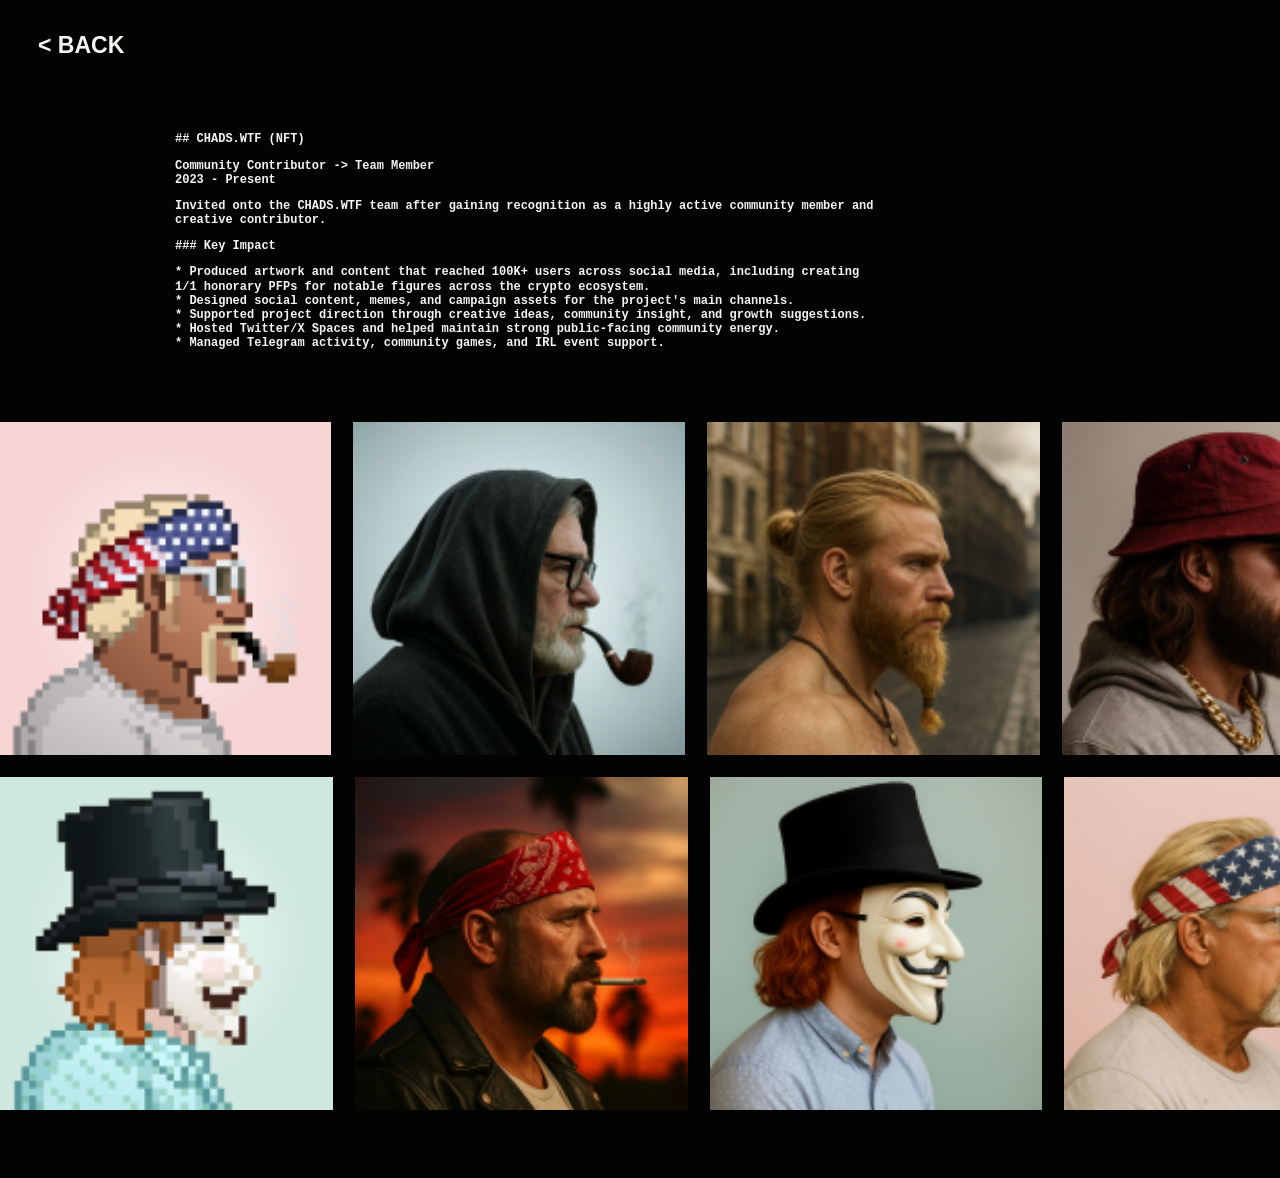
==== chads-wtf.html @ 3c35aa35 "Initial portfolio site" ====
<!doctype html>
<html lang="en">
  <head>
    <meta charset="utf-8">
    <meta name="viewport" content="width=device-width, initial-scale=1">
    <title>CHADS.WTF - Nate Portfolio</title>
    <link rel="stylesheet" href="styles.css">
  </head>
  <body class="project-body">
    <a class="back-link" href="index.html#experience">&lt; BACK</a>
    <main class="project-page">
      <section class="project-layout">
        <article class="project-intro">
          <h1>## CHADS.WTF (NFT)</h1>
          <p><strong>Community Contributor -&gt; Team Member</strong><br><strong>2023 - Present</strong></p>
          <p>Invited onto the CHADS.WTF team after gaining recognition as a highly active community member and creative contributor.</p>
          <h2>### Key Impact</h2>
          <ul>
            <li>Produced artwork and content that reached 100K+ users across social media, including creating 1/1 honorary PFPs for notable figures across the crypto ecosystem.</li>
            <li>Designed social content, memes, and campaign assets for the project's main channels.</li>
            <li>Supported project direction through creative ideas, community insight, and growth suggestions.</li>
            <li>Hosted Twitter/X Spaces and helped maintain strong public-facing community energy.</li>
            <li>Managed Telegram activity, community games, and IRL event support.</li>
          </ul>
        </article>
        <section class="scroll-gallery" data-gallery-folder="assets/chads-wtf/" aria-label="CHADS.WTF asset gallery"></section>
      </section>
    </main>
    <script src="gallery-manifest.js"></script>
    <script src="gallery.js"></script>
  </body>
</html>
---- styles.css ----
:root {
  --yellow: #f7931a;
  --black: #030303;
  --white: #f5f5f2;
  --muted: rgba(3, 3, 3, 0.55);
  --line: rgba(3, 3, 3, 0.9);
  --project-line: rgba(245, 245, 242, 0.22);
  --body-font: "Lucida Sans Typewriter Regular", "Lucida Sans Typewriter", "Lucida Console", Monaco, monospace;
  --heading-font: "Lucida Sans Demibold Roman", "Lucida Sans", "Lucida Sans Unicode", Geneva, Verdana, sans-serif;
}

* {
  box-sizing: border-box;
}

html {
  scroll-behavior: smooth;
}

html.home-scroll {
  scroll-snap-type: y mandatory;
}

body {
  margin: 0;
  background: var(--yellow);
  color: var(--black);
  font-family: var(--body-font);
  font-size: 12px;
  font-weight: 700;
  line-height: 1.18;
}

a {
  color: inherit;
  text-decoration: none;
}

.home-body {
  min-width: 320px;
}

.home-body .section {
  scroll-snap-align: center;
  scroll-snap-stop: always;
}

.section {
  min-height: 100vh;
  position: relative;
  padding: 28px clamp(18px, 3vw, 38px);
  overflow: hidden;
}

.corner {
  position: absolute;
  z-index: 5;
  font-size: clamp(11px, 1.3vw, 16px);
  text-transform: uppercase;
  white-space: nowrap;
}

.top-right {
  top: 16px;
  right: 18px;
}

.bottom-left {
  bottom: 16px;
  left: 22px;
}

.bottom-right {
  bottom: 16px;
  right: 18px;
}

.scroll-note {
  position: absolute;
  left: 50%;
  bottom: 44px;
  transform: translateX(-50%);
  color: rgba(3, 3, 3, 0.22);
  font-size: clamp(12px, 1.15vw, 16px);
  letter-spacing: 0;
  text-align: center;
}

.hero .scroll-note {
  color: #fff;
}

.about-section .scroll-note,
.projects-section .scroll-note {
  color: var(--yellow);
}

.hero {
  display: flex;
  align-items: flex-start;
  justify-content: center;
  padding-top: 18px;
}

.hero-title {
  --hero-title-size: 60vw;
  margin: 0;
  width: calc(100vw - clamp(28px, 5vw, 76px));
  font-family: "Druk Extra Wide", "DrukWide", "Druk Wide", var(--heading-font);
  font-size: var(--hero-title-size);
  line-height: 0.72;
  letter-spacing: 0;
  text-transform: none;
  text-align: center;
  white-space: nowrap;
}

.about-section {
  background: #fff;
  display: flex;
  align-items: center;
  justify-content: center;
}

.about-copy {
  width: min(930px, 74vw);
  margin-top: 4vh;
}

.copy-block {
  margin: 0 0 22px;
}

.copy-block h2,
.copy-block h3 {
  margin: 0 0 12px;
  font-size: 12px;
  line-height: 1.15;
}

.copy-block p {
  margin: 0 0 12px;
}

.copy-block ul {
  list-style: none;
  margin: 0;
  padding: 0;
}

.copy-block li::before {
  content: "* ";
}

.skills-grid {
  display: grid;
  grid-template-columns: repeat(2, minmax(0, 1fr));
  gap: 28px;
}

.projects-section {
  background: #fff;
  display: grid;
  grid-template-columns: minmax(0, 820px);
  align-content: center;
  justify-content: center;
  gap: clamp(32px, 5vw, 56px);
}

.projects-heading {
  justify-self: center;
  font-family: var(--body-font);
  font-size: clamp(28px, 4.1vw, 48px);
  font-weight: 900;
  line-height: 0.9;
  text-transform: uppercase;
  letter-spacing: 0;
  text-align: center;
}

.project-grid {
  width: min(820px, 100%);
  justify-self: center;
  display: grid;
  grid-template-columns: repeat(3, minmax(0, 1fr));
  gap: clamp(22px, 3vw, 34px);
}

.project-card {
  aspect-ratio: 1 / 1;
  border: 1px solid var(--line);
  background: var(--yellow);
  display: flex;
  flex-direction: column;
  justify-content: space-between;
  padding: clamp(14px, 1.6vw, 20px);
  transition: background 160ms ease, color 160ms ease, transform 160ms ease;
}

.project-card:hover,
.project-card:focus-visible {
  background: var(--black);
  color: var(--white);
  transform: translateY(-3px);
  outline: none;
}

.project-card strong {
  font-family: var(--body-font);
  font-size: clamp(22px, 2.4vw, 34px);
  line-height: 0.9;
  text-transform: uppercase;
  opacity: 0;
  transition: opacity 160ms ease;
}

.project-card span {
  font-size: clamp(10px, 0.9vw, 12px);
  text-transform: uppercase;
  opacity: 0;
  transition: opacity 160ms ease;
}

.project-card:hover strong,
.project-card:hover span,
.project-card:focus-visible strong,
.project-card:focus-visible span {
  opacity: 1;
}

.project-plus {
  width: clamp(28px, 3vw, 38px);
  height: clamp(28px, 3vw, 38px);
  justify-self: center;
  display: grid;
  place-items: center;
  font-family: var(--heading-font);
  font-size: clamp(22px, 2.4vw, 32px);
  line-height: 1;
  transition: background 160ms ease, color 160ms ease, transform 160ms ease;
}

.project-plus:hover,
.project-plus:focus-visible {
  color: var(--black);
  transform: translateY(-2px);
  outline: none;
}

.more-section {
  min-height: auto;
  padding-top: 76px;
  padding-bottom: 96px;
}

.more-wrap {
  width: min(930px, 74vw);
  margin: 0 auto;
  display: grid;
  gap: 28px;
}

.project-body {
  min-height: 100vh;
  background: var(--black);
  color: var(--white);
}

.project-page {
  min-height: 100vh;
  padding: clamp(28px, 4vw, 54px) clamp(24px, 6vw, 74px) 38px;
  position: relative;
}

.back-link {
  position: fixed;
  top: 32px;
  left: 38px;
  z-index: 10;
  font-family: var(--heading-font);
  font-size: clamp(18px, 1.8vw, 28px);
  color: var(--white);
}

.back-link:hover,
.back-link:focus-visible {
  color: #39ff14;
  outline: none;
}

.project-layout {
  width: min(930px, 76vw);
  margin: 82px auto 0;
}

.project-intro {
  width: min(710px, 100%);
  margin-bottom: 42px;
}

.project-intro.split-intro {
  width: 100%;
  display: grid;
  grid-template-columns: minmax(220px, 0.42fr) minmax(420px, 0.78fr);
  gap: clamp(28px, 5vw, 72px);
  margin-bottom: 24px;
}

.project-intro h1,
.project-intro h2 {
  margin: 0 0 12px;
  font-size: 12px;
  line-height: 1.15;
}

.project-intro p {
  margin: 0 0 12px;
}

.project-intro ul {
  list-style: none;
  padding: 0;
  margin: 0;
}

.project-intro li::before {
  content: "* ";
}

.scroll-gallery {
  --gallery-duration: 130s;
  width: 100vw;
  margin-left: calc(50% - 50vw);
  overflow-x: auto;
  overflow-y: hidden;
  border: 0;
  padding: 30px 0;
  scrollbar-width: none;
}

.scroll-gallery::-webkit-scrollbar {
  display: none;
}

.gallery-track {
  display: grid;
  grid-template-rows: repeat(2, auto);
  width: max-content;
  gap: 22px;
  align-items: start;
  animation: gallery-scroll var(--gallery-duration) linear infinite;
}

.scroll-gallery:hover .gallery-track {
  animation-play-state: paused;
}

.gallery-row {
  display: flex;
  width: max-content;
  gap: 22px;
  align-items: flex-start;
}

.gallery-item {
  aspect-ratio: var(--item-ratio, 1 / 1);
  width: auto;
  height: clamp(220px, 26vw, 380px);
  flex: 0 0 auto;
  margin: 0;
  overflow: hidden;
  border: 0;
  background: transparent;
}

.gallery-item img {
  width: 100%;
  height: 100%;
  display: block;
  object-fit: contain;
}

.gallery-empty {
  color: rgba(245, 245, 242, 0.55);
}

@keyframes gallery-scroll {
  from {
    transform: translateX(0);
  }

  to {
    transform: translateX(-50%);
  }
}

@media (prefers-reduced-motion: reduce) {
  .gallery-track {
    animation: none;
  }
}

.project-footer {
  margin-top: 46px;
  text-align: center;
  font-family: var(--heading-font);
  font-size: clamp(16px, 1.5vw, 24px);
  text-transform: uppercase;
}

@media (max-width: 860px) {
  body {
    font-size: 11px;
  }

  .hero {
    align-items: center;
  }

  .hero-title {
    width: calc(100vw - 32px);
  }

  .about-copy,
  .more-wrap,
  .project-layout {
    width: min(100%, 650px);
  }

  .projects-section {
    grid-template-columns: 1fr;
    align-content: center;
  }

  .projects-heading {
    justify-self: center;
    margin-left: 0;
    text-align: center;
  }

  .project-grid {
    width: 100%;
    grid-template-columns: repeat(2, minmax(0, 1fr));
    gap: 18px;
  }

  .project-card {
    min-height: 138px;
  }

  .gallery-track {
    grid-template-rows: 1fr;
  }

  .gallery-row + .gallery-row {
    display: none;
  }

  .skills-grid {
    grid-template-columns: 1fr;
  }

  .project-intro.split-intro {
    grid-template-columns: 1fr;
    gap: 18px;
  }

  .corner {
    font-size: 11px;
  }

  .bottom-left {
    left: 18px;
  }
}

@media (max-width: 520px) {
  .section {
    padding: 22px 16px;
  }

  .hero-title {
    width: calc(100vw - 24px);
    line-height: 0.8;
  }

  .top-right {
    top: 12px;
    right: 14px;
  }

  .bottom-left {
    left: 14px;
    bottom: 12px;
  }

  .bottom-right {
    right: 14px;
    bottom: 12px;
  }

  .scroll-note {
    bottom: 26px;
  }

  .project-grid {
    grid-template-columns: 1fr;
  }

  .project-card {
    aspect-ratio: 1 / 1;
  }

  .back-link {
    top: 18px;
    left: 18px;
  }

  .project-page {
    padding: 30px 18px;
  }

  .project-layout {
    margin-top: 74px;
  }
}
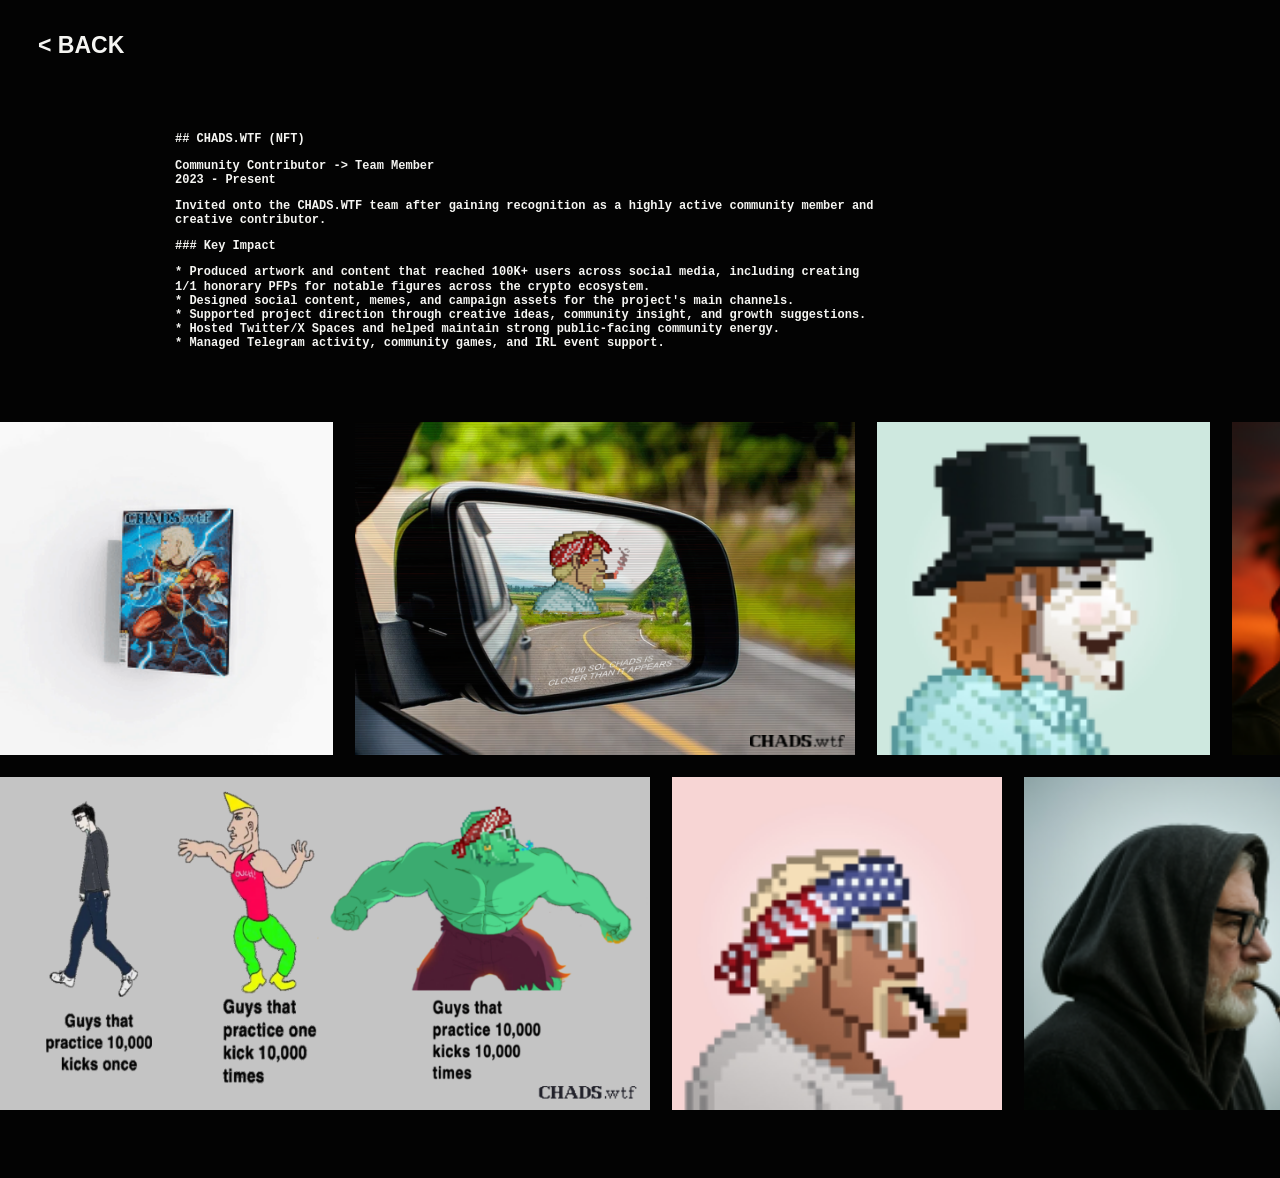
==== commit 98851d4d: "Fix gallery image URL encoding" ====
--- a/chads-wtf.html
+++ b/chads-wtf.html
@@ -4,7 +4,7 @@
     <meta charset="utf-8">
     <meta name="viewport" content="width=device-width, initial-scale=1">
     <title>CHADS.WTF - Nate Portfolio</title>
-    <link rel="stylesheet" href="styles.css">
+    <link rel="stylesheet" href="styles.css?v=17">
   </head>
   <body class="project-body">
     <a class="back-link" href="index.html#experience">&lt; BACK</a>
@@ -26,7 +26,7 @@
         <section class="scroll-gallery" data-gallery-folder="assets/chads-wtf/" aria-label="CHADS.WTF asset gallery"></section>
       </section>
     </main>
-    <script src="gallery-manifest.js"></script>
-    <script src="gallery.js"></script>
+    <script src="gallery-manifest.js?v=18"></script>
+    <script src="gallery.js?v=18"></script>
   </body>
 </html>
--- a/styles.css
+++ b/styles.css
@@ -1,3 +1,11 @@
+@font-face {
+  font-family: "DrukWideBoldLocal";
+  src: url("./druk-wide-bold/DrukWideBold.ttf?v=3") format("truetype");
+  font-weight: 700;
+  font-style: normal;
+  font-display: swap;
+}
+
 :root {
   --yellow: #f7931a;
   --black: #030303;
@@ -106,7 +114,9 @@
   --hero-title-size: 60vw;
   margin: 0;
   width: calc(100vw - clamp(28px, 5vw, 76px));
-  font-family: "Druk Extra Wide", "DrukWide", "Druk Wide", var(--heading-font);
+  font-family: "DrukWideBoldLocal", "Druk Extra Wide", "DrukWide", "Druk Wide", var(--heading-font);
+  font-weight: 700;
+  font-synthesis: none;
   font-size: var(--hero-title-size);
   line-height: 0.72;
   letter-spacing: 0;
@@ -123,8 +133,12 @@
 }
 
 .about-copy {
-  width: min(930px, 74vw);
+  width: min(1050px, 83vw);
   margin-top: 4vh;
+  font-size: 13.5px;
+  color: #000;
+  text-shadow: none;
+  -webkit-text-stroke: 0;
 }
 
 .copy-block {
@@ -134,7 +148,7 @@
 .copy-block h2,
 .copy-block h3 {
   margin: 0 0 12px;
-  font-size: 12px;
+  font-size: inherit;
   line-height: 1.15;
 }
 
@@ -187,30 +201,61 @@
 }
 
 .project-card {
+  --project-image: none;
   aspect-ratio: 1 / 1;
   border: 1px solid var(--line);
   background: var(--yellow);
+  background-image: none;
+  background-position: center;
+  background-size: cover;
   display: flex;
   flex-direction: column;
   justify-content: space-between;
   padding: clamp(14px, 1.6vw, 20px);
-  transition: background 160ms ease, color 160ms ease, transform 160ms ease;
+  transition: background-color 160ms ease, color 160ms ease, transform 160ms ease;
 }
 
 .project-card:hover,
 .project-card:focus-visible {
-  background: var(--black);
+  background-color: var(--black);
+  background-image: var(--project-image);
   color: var(--white);
   transform: translateY(-3px);
   outline: none;
 }
 
-.project-card strong {
+.cube-card {
+  --project-image: url("./assets/cube.gif");
+}
+
+.chads-card {
+  --project-image: url("./assets/chads.jpg");
+}
+
+.yes-card {
+  --project-image: url("./assets/$YES.gif");
+}
+
+.mambo-card {
+  --project-image: url("./assets/mambo.gif");
+}
+
+.solkongz-card {
+  --project-image: url("./assets/solkongz.gif");
+}
+
+.turdles-card {
+  --project-image: url("./assets/turdles.gif");
+}
+
+.project-card-title {
+  display: block;
   font-family: var(--body-font);
-  font-size: clamp(22px, 2.4vw, 34px);
-  line-height: 0.9;
+  font-size: clamp(11px, 1vw, 13px);
+  line-height: 1.1;
   text-transform: uppercase;
-  opacity: 0;
+  color: #fff;
+  opacity: 1;
   transition: opacity 160ms ease;
 }
 
@@ -221,11 +266,16 @@
   transition: opacity 160ms ease;
 }
 
-.project-card:hover strong,
 .project-card:hover span,
-.project-card:focus-visible strong,
 .project-card:focus-visible span {
   opacity: 1;
+}
+
+.chads-card:hover .project-card-title,
+.chads-card:hover span,
+.chads-card:focus-visible .project-card-title,
+.chads-card:focus-visible span {
+  color: var(--black);
 }
 
 .project-plus {
@@ -284,7 +334,7 @@
 
 .back-link:hover,
 .back-link:focus-visible {
-  color: #39ff14;
+  color: var(--yellow);
   outline: none;
 }
 
@@ -409,27 +459,65 @@
 }
 
 @media (max-width: 860px) {
+  html.home-scroll {
+    scroll-snap-type: none;
+  }
+
   body {
     font-size: 11px;
+    overflow-x: hidden;
+  }
+
+  .home-body .section {
+    scroll-snap-align: none;
+    scroll-snap-stop: normal;
+  }
+
+  .section {
+    min-height: auto;
+    overflow: visible;
   }
 
   .hero {
     align-items: center;
+    min-height: 100svh;
   }
 
   .hero-title {
+    --hero-title-size: 43vw;
     width: calc(100vw - 32px);
   }
 
-  .about-copy,
+  .about-copy {
+    width: min(100%, 680px);
+    margin-top: 0;
+    font-size: 12px;
+    line-height: 1.23;
+  }
+
   .more-wrap,
   .project-layout {
     width: min(100%, 650px);
   }
 
+  .about-section {
+    align-items: flex-start;
+    min-height: auto;
+    padding-top: 48px;
+    padding-bottom: 76px;
+  }
+
+  .copy-block {
+    margin-bottom: 20px;
+  }
+
   .projects-section {
     grid-template-columns: 1fr;
-    align-content: center;
+    align-content: start;
+    min-height: auto;
+    padding-top: 56px;
+    padding-bottom: 86px;
+    gap: 28px;
   }
 
   .projects-heading {
@@ -465,6 +553,53 @@
     gap: 18px;
   }
 
+  .project-body {
+    overflow-x: hidden;
+  }
+
+  .project-body .project-page {
+    min-height: 100svh;
+  }
+
+  .project-body .project-layout {
+    min-height: calc(100svh - 120px);
+    display: flex;
+    flex-direction: column;
+  }
+
+  .project-body .scroll-gallery {
+    flex: 1 1 auto;
+    width: 100vw;
+    min-height: calc((clamp(200px, 26svh, 250px) * 2) + clamp(12px, 3vw, 18px));
+    margin-top: 0;
+    margin-left: calc(50% - 50vw);
+    padding: 0;
+    display: flex;
+    align-items: center;
+    overflow-x: auto;
+  }
+
+  .project-body .gallery-track {
+    height: auto;
+    grid-template-rows: repeat(2, auto);
+    gap: clamp(12px, 3vw, 18px);
+    align-items: stretch;
+  }
+
+  .project-body .gallery-row + .gallery-row {
+    display: flex;
+  }
+
+  .project-body .gallery-row {
+    gap: clamp(12px, 3vw, 18px);
+    align-items: flex-end;
+    min-height: 0;
+  }
+
+  .project-body .gallery-item {
+    height: clamp(200px, 26svh, 250px);
+  }
+
   .corner {
     font-size: 11px;
   }
@@ -476,10 +611,11 @@
 
 @media (max-width: 520px) {
   .section {
-    padding: 22px 16px;
+    padding: 24px 16px;
   }
 
   .hero-title {
+    --hero-title-size: 16vw;
     width: calc(100vw - 24px);
     line-height: 0.8;
   }
@@ -503,12 +639,51 @@
     bottom: 26px;
   }
 
+  .about-section {
+    padding-top: 42px;
+    padding-bottom: 72px;
+  }
+
+  .about-copy {
+    font-size: 11.5px;
+    line-height: 1.24;
+  }
+
+  .copy-block {
+    margin-bottom: 18px;
+  }
+
+  .skills-grid {
+    gap: 18px;
+  }
+
+  .projects-section {
+    padding-top: 46px;
+    padding-bottom: 78px;
+    gap: 24px;
+  }
+
+  .projects-heading {
+    font-size: clamp(25px, 10vw, 38px);
+  }
+
   .project-grid {
-    grid-template-columns: 1fr;
+    grid-template-columns: repeat(2, minmax(0, 1fr));
+    gap: 12px;
   }
 
   .project-card {
     aspect-ratio: 1 / 1;
+    min-height: 0;
+    padding: 12px;
+  }
+
+  .project-card-title {
+    font-size: 10px;
+  }
+
+  .project-card span {
+    display: none;
   }
 
   .back-link {
@@ -517,10 +692,26 @@
   }
 
   .project-page {
-    padding: 30px 18px;
+    padding: 30px 18px 0;
   }
 
   .project-layout {
     margin-top: 74px;
   }
-}
+
+  .project-body .project-layout {
+    min-height: calc(100svh - 104px);
+  }
+
+  .project-body .scroll-gallery {
+    min-height: calc((clamp(184px, 23svh, 200px) * 2) + 12px);
+  }
+
+  .project-intro {
+    margin-bottom: 24px;
+  }
+
+  .project-body .gallery-item {
+    height: clamp(184px, 23svh, 200px);
+  }
+}
